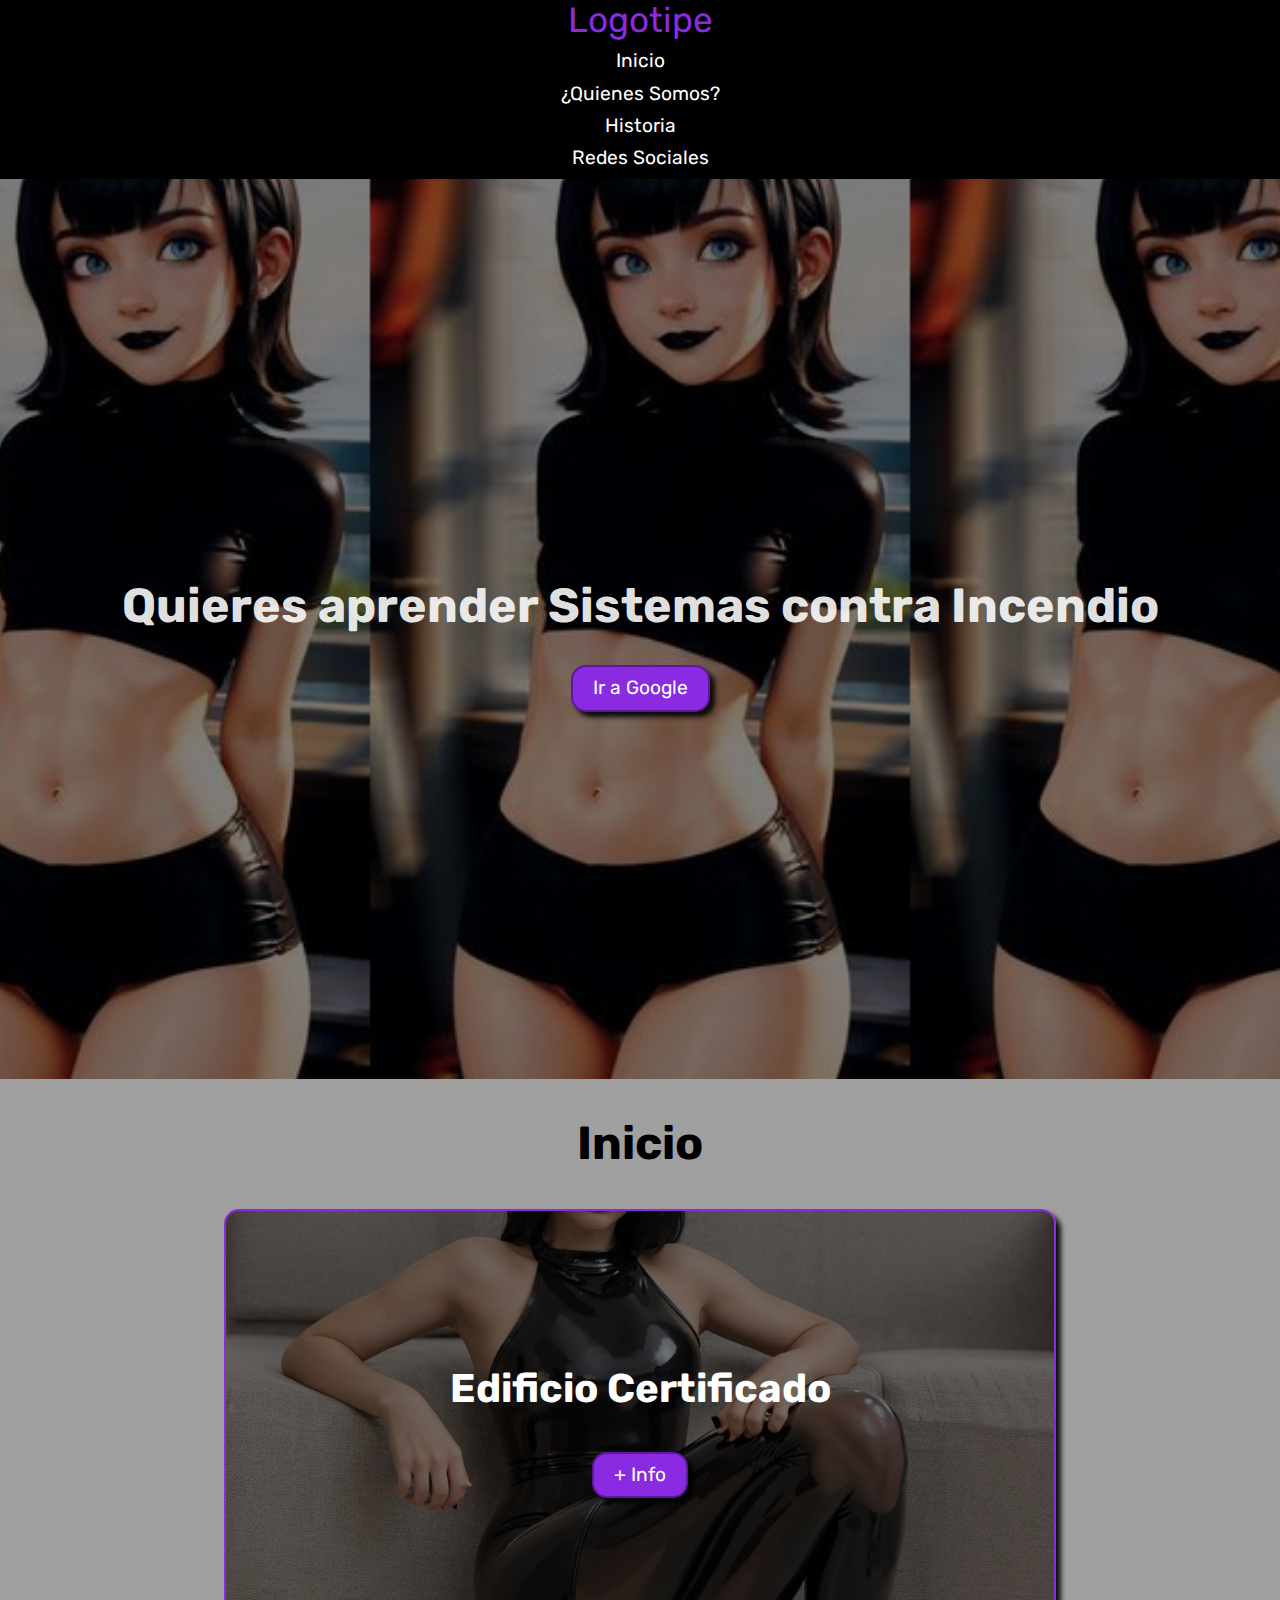
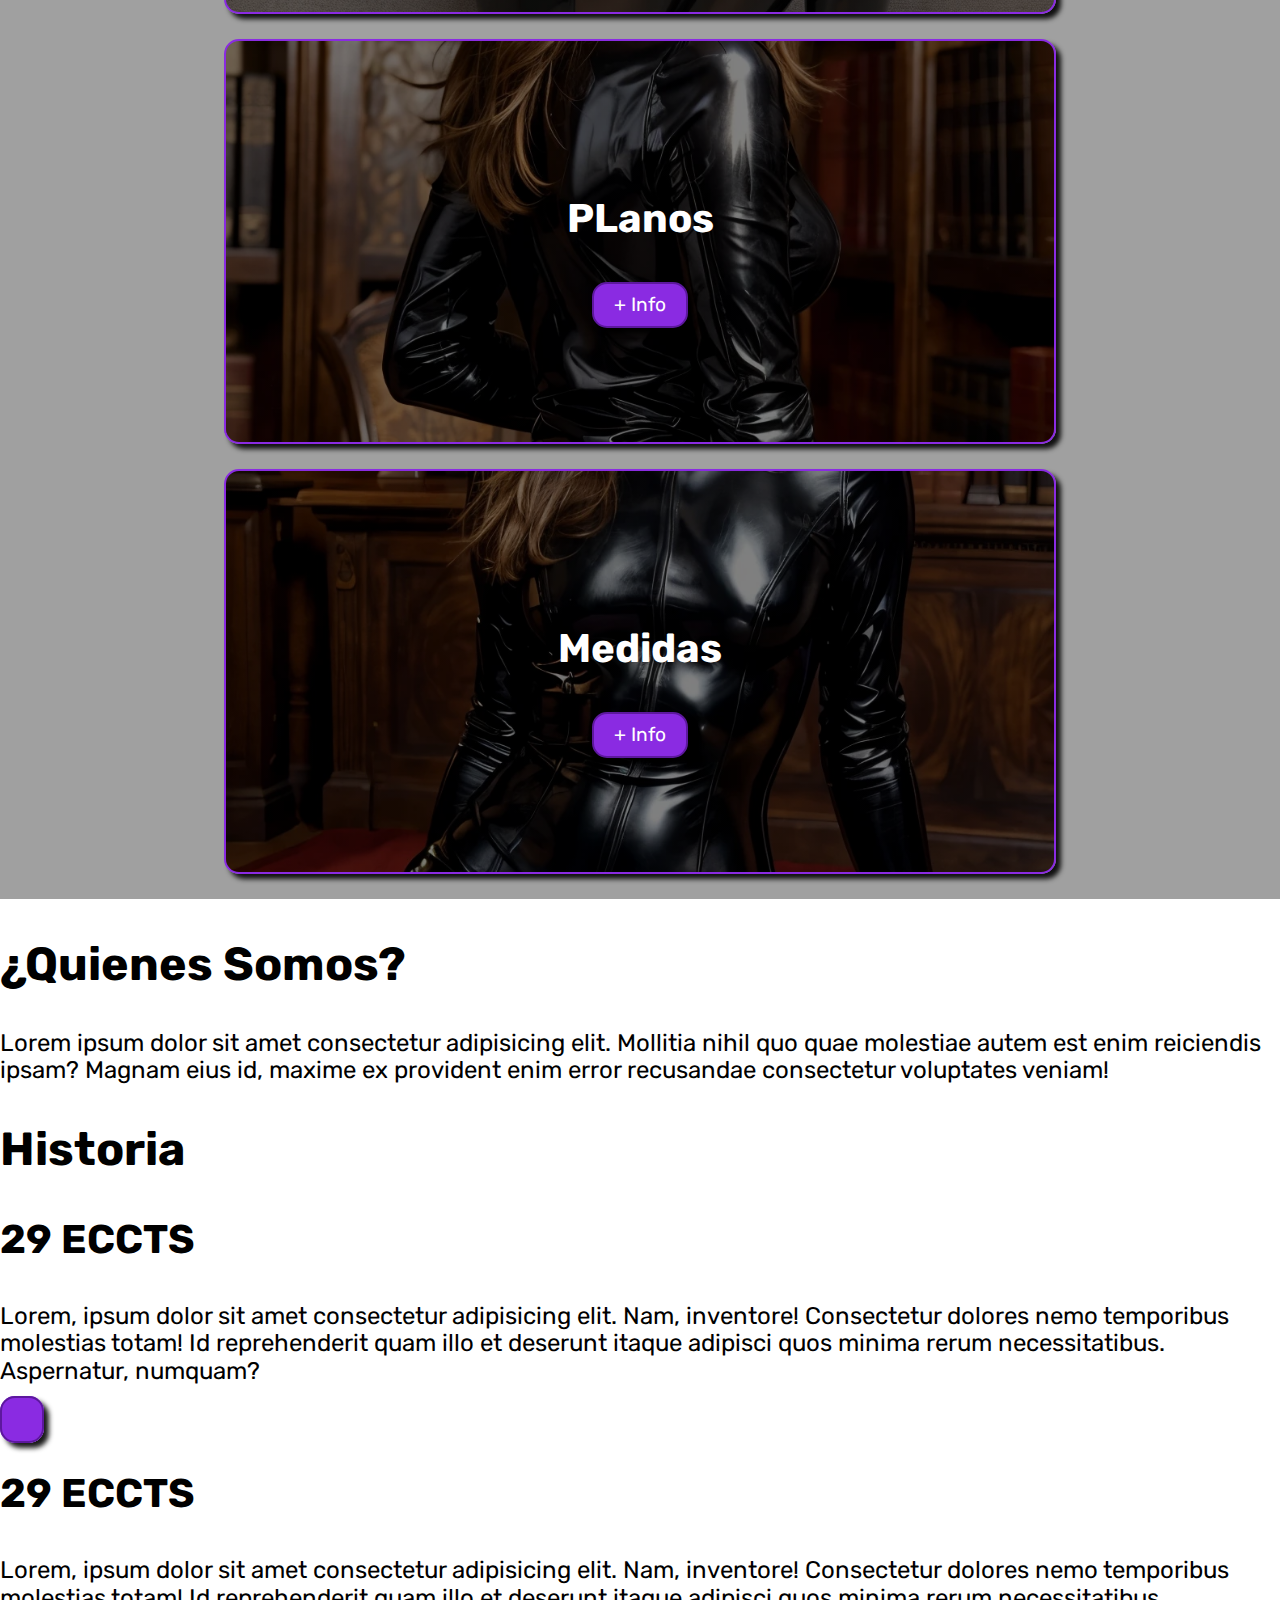
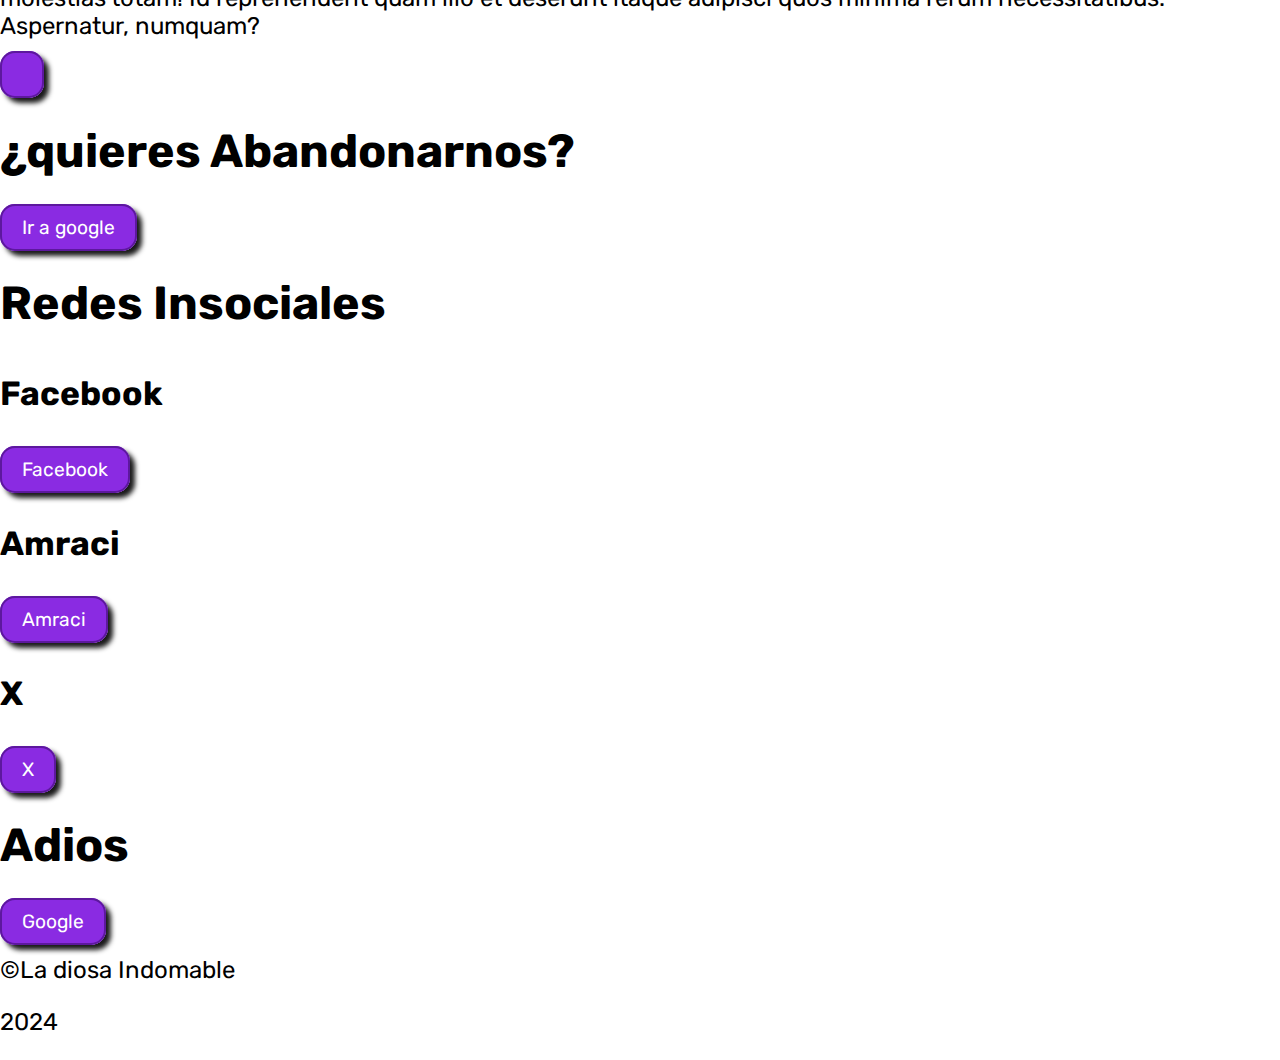
==== index10.html @ 8bc71fdf "ax" ====
<!DOCTYPE html>
<html lang="en">
<head>
    <meta charset="UTF-8">
    <meta name="viewport" content="width=device-width, initial-scale=1.0">
    <link rel="preconnect" href="https://fonts.googleapis.com">
    <link rel="preconnect" href="https://fonts.gstatic.com" crossorigin>
    <link href="https://fonts.googleapis.com/css2?family=Rubik:ital,wght@0, 300..900;1,300..900&display=swap" rel="stylesheet">
    <link rel="shortcut icon" href="css/assets/imagen/1.jpg" type="image/x-icon">
    <link rel="stylesheet" href="N_O_R_M_A_L_I_Z_E/normalize.css">
    <link rel="stylesheet" href="css/styles10.css">
    <title>Practice and testing</title>
</head>
<body>
    <header>
        <div class="container">
            <p>Logotipe</p>
            <nav>
                <a href="#inicio">Inicio</a>
                <a href="#quienes-somos">¿Quienes Somos?</a>
                <a href="#historia">Historia</a>
                <a href="#redes-sociales">Redes Sociales</a>
            </nav>
        </div>
    </header>
    <main>
        <section id="hero">
            <h1>Quieres aprender Sistemas contra Incendio</h1>
            <a href="https://google.com" class="button">Ir a Google</a>
        </section>

        <section id="inicio">
            <div class="container">
                <h2>Inicio</h2>
                <div class="box-container">
                    <div class="box">
                        <h3>Edificio Certificado</h3>
                        <p>Lorem ipsum dolor sit amet, consectetur adipisicing elit. Incidunt dolorum praesentium delectus blanditiis quis exercitationem, deserunt alias quibusdam laudantium esse ratione? Aspernatur debitis doloremque, ea ipsam molestias veritatis quia nam.</p>
                        <a href="https://google.com" class="button">+ Info</a>
                    </div>
                    <div class="box">
                        <h3>PLanos</h3>
                        <p>Lorem ipsum dolor, sit amet consectetur adipisicing elit. Fugit, possimus harum repellat nemo quam ad ab ipsam rerum! Accusantium laboriosam aliquam et magni tempore corporis ut numquam quam voluptatem corrupti.</p>
                        <a href="https://google.com" class="button">+ Info</a>
                    </div>
                    <div class="box">
                        <h3>Medidas</h3>
                        <p>ñLorem ipsum dolor sit, amet consectetur adipisicing elit. Quisquam, sapiente non inventore incidunt magni consectetur animi dolor, deleniti pariatur possimus ipsum molestias deserunt quidem at! Rerum veniam aut dolores praesentium.</p>
                        <a href="https://google.com" class="button">+ Info</a>
                    </div>
                </div>
            </div>
        </section>

        <section id="quienes-somos">
            <div class="container">
            <h2>¿Quienes Somos?</h2>
            <p>Lorem ipsum dolor sit amet consectetur adipisicing elit. Mollitia nihil quo quae molestiae autem est enim reiciendis ipsam? Magnam eius id, maxime ex provident enim error recusandae consectetur voluptates veniam!</p>
        </div>
        </section>
        <section id="historia">
            <div class="container">
                <h2>Historia</h2>
                <div class="box-container">
                    <div class="box1">
                        <h3>29 ECCTS</h3>
                        <p>Lorem, ipsum dolor sit amet consectetur adipisicing elit. Nam, inventore! Consectetur dolores nemo temporibus molestias totam! Id reprehenderit quam illo et deserunt itaque adipisci quos minima rerum necessitatibus. Aspernatur, numquam?</p>
                        <a href="https://google.com" class="button"></a>
                    </div>
                    <div class="box1">
                        <h3>29 ECCTS</h3>
                        <p>Lorem, ipsum dolor sit amet consectetur 
                    adipisicing elit. Nam, inventore! Consectetur 
                    dolores nemo temporibus molestias totam! Id 
                    reprehenderit quam illo et deserunt itaque 
                    adipisci quos minima rerum necessitatibus. 
                    Aspernatur, numquam?</p>
                        <a href="https://google.com" class="button"></a>
                </div>
            </div>
        </section>
        <section id="hero2">
            <h2>¿quieres Abandonarnos?</h2>
            <a href="https://google.com" class="button">Ir a google</a>
        </section>

        <section id="redes-sociales">
            <div class="container">
                <h2>Redes Insociales</h2>
                <div class="container">
                    <div class="box2">
                        <h4>Facebook</h4>
                        <a href="#https://facebook.com" class="button">Facebook</a>
                    </div>
                    <div class="box2">
                        <h4>Amraci</h4>
                        <a href="#https://facebook.com" 
                    class="button">Amraci</a>
                    </div>
                    <div class="box2">
                        <h4>X</h4>
                        <a href="#https://facebook.com" 
                    class="button">X</a>
                    </div>
                </div>
            </div>
        </section>
        <section id="hero3">
            <h2>Adios</h2>
            <a href="https://google.com" class="button">Google</a>
        </section>
    </main>
    <footer>
        <div class="container">
            <p>&copyLa diosa Indomable</p>
            <p>2024</p>
        </div>
    </footer>
</body>
</html>
---- css/styles10.css ----
*{
    box-sizing: border-box;
}
body{
    font-family: "Rubik", system-ui;
  font-optical-sizing: auto;
  font-style: normal;
}
h1{font-size: 3em;}
h2{font-size: 2.9em;}
h3{font-size: 2.5em;}
h4{font-size: 2.1em;}
p{font-size: 1.5em;}
a{font-size: 1.2em;}
.button{
  padding: 10px 20px;
  background-color: #8a2be2;
  border-radius: 15px;
  border: 2px solid #5d189e;
  box-shadow: 5px 5px 5px rgba(0, 0, 0, .9);
  text-decoration: none;
  color: white;
}
.button:hover{
  background-color: #5d189e ;
}
header{
  background-color: #000;
  color: #fff;
}
header p{
  margin: 0;
  color: blueviolet;
  font-size: 2.2em;
  margin-bottom: 10px;
  cursor: pointer;
}
header{
  display: flex;
  flex-direction: column;
  text-align: center;
  justify-content: center;
  align-items: center;
}
header nav{
  display: flex;
  flex-direction: column;
  justify-content: center;
  align-items: center;
  text-align: center;
}
header a{
  text-decoration: none;
  color: hsl(0, 100%, 100%);
  margin-bottom: 10px;
}
header a:hover{
  color: blueviolet;
}
#hero{
  background-image:linear-gradient(
    0deg,
    rgba(0,0,0,.5),
    rgba(0,0,0,.5)
  ) 
  ,url(assets/imagen/1.jpg);
  color: rgba(255, 255, 255, .9);
  background-position: center center;
  background-repeat: repeat;
  background-size: calc(60vh);
  height: 100vh;
  display: flex;
  flex-direction: column;
  align-items: center;
  justify-content: center;
  text-align: center;
  cursor: pointer     ;
}
#hero h1:hover{
  color: blueviolet;
}
#inicio{
  display: flex;
  flex-direction: column;
  text-align: center;
  align-items: center;
  background-color: rgba(150, 150, 150, .9);
}
#inicio p{
  display: none;
}
#inicio .box{
height: 45vh;
width: 65vw;
}
.box:first-child{
  background-image: linear-gradient(
    0deg,
    rgba(0,0,0,.5),
    rgba(0,0,0,.5)
  )
  ,url(assets/imagen/10.webp);  
  height: 35vh;
  background-position: center center;
  background-repeat: no-repeat;
  background-size: cover;
  display: flex;
  flex-direction: column;
  text-align: center;
  align-items: center;
  justify-content: center;
  border: 2px solid blueviolet;
  box-shadow: 5px 5px 5px rgba(0, 0, 0, .9);
  border-radius: 15px;
  color: white;
  margin-bottom: 25px;
}
.box:nth-child(2){
  background-image: linear-gradient(
    0deg,
    rgba(0,0,0,.5),
    rgba(0,0,0,.5)
  )
  ,url(assets/imagen/12.webp);  
  height: 35vh;
  background-position: center center;
  background-repeat: no-repeat;
  background-size: cover;
  display: flex;
  flex-direction: column;
  text-align: center;
  align-items: center;
  justify-content: center;
  border: 2px solid blueviolet;
  box-shadow: 5px 5px 5px rgba(0, 0, 0, .9);
  border-radius: 15px;
  color: white;
  margin-bottom: 25px;
}
.box:nth-child(3){
  background-image: linear-gradient(
    0deg,
    rgba(0,0,0,.5),
    rgba(0,0,0,.5)
  )
  ,url(assets/imagen/14.webp);  
  height: 35vh;
  background-position: center center;
  background-repeat: no-repeat;
  background-size: cover;
  display: flex;
  flex-direction: column;
  text-align: center;
  align-items: center;
  justify-content: center;
  border: 2px solid blueviolet;
  box-shadow: 5px 5px 5px rgba(0, 0, 0, .9);
  border-radius: 15px;
  color: white;
  margin-bottom: 25px;
}
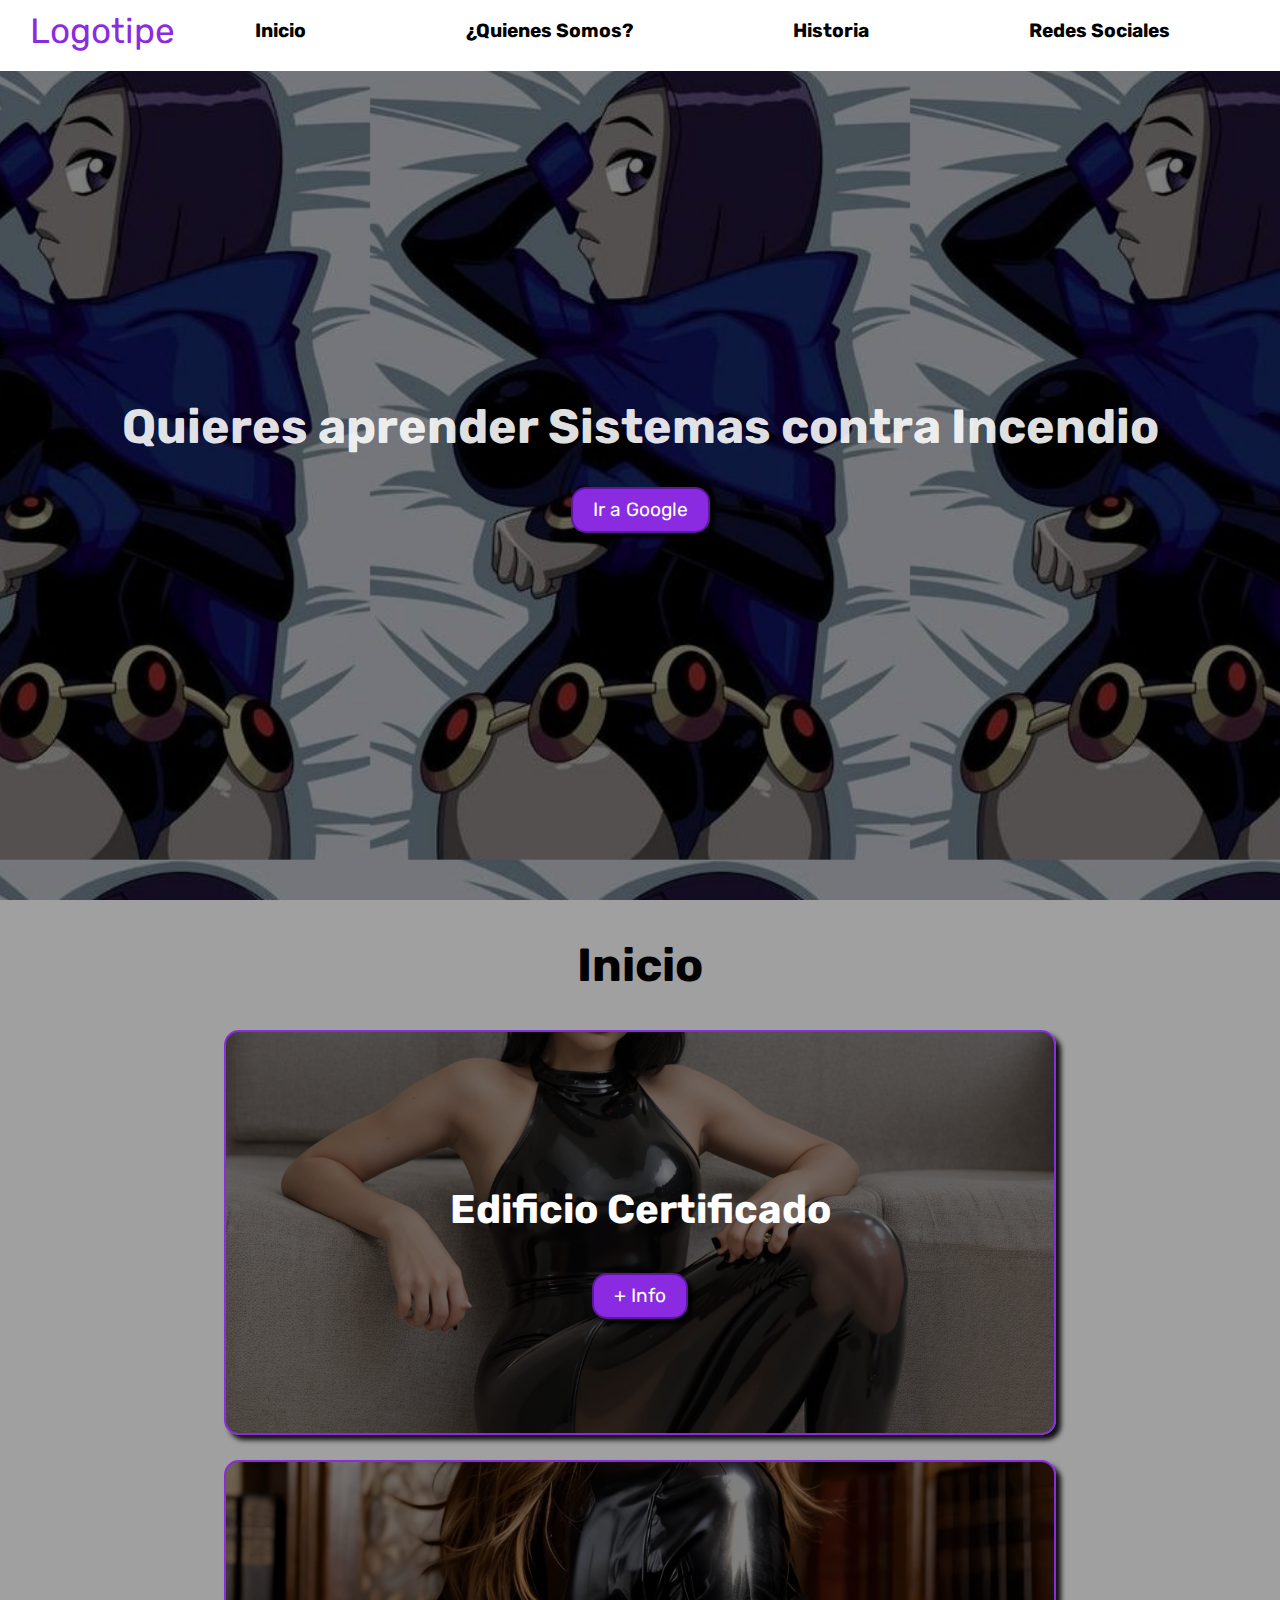
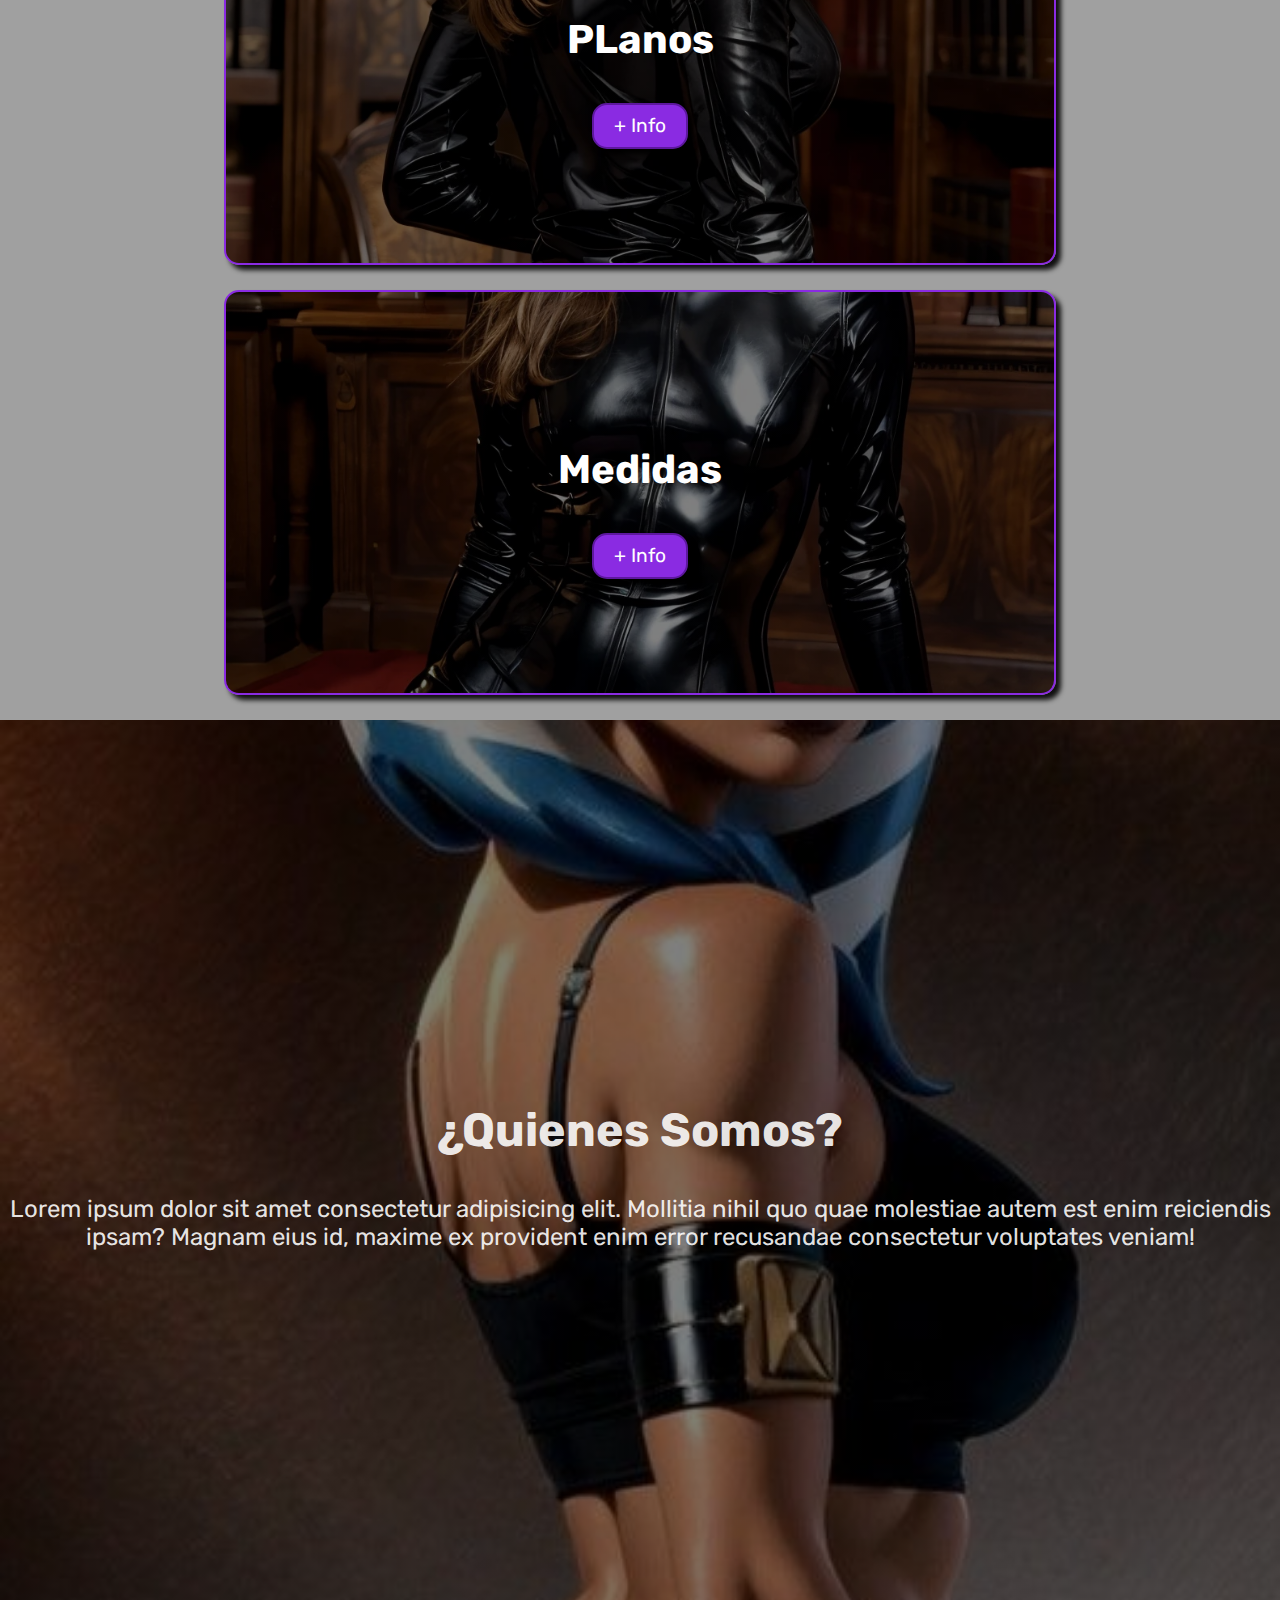
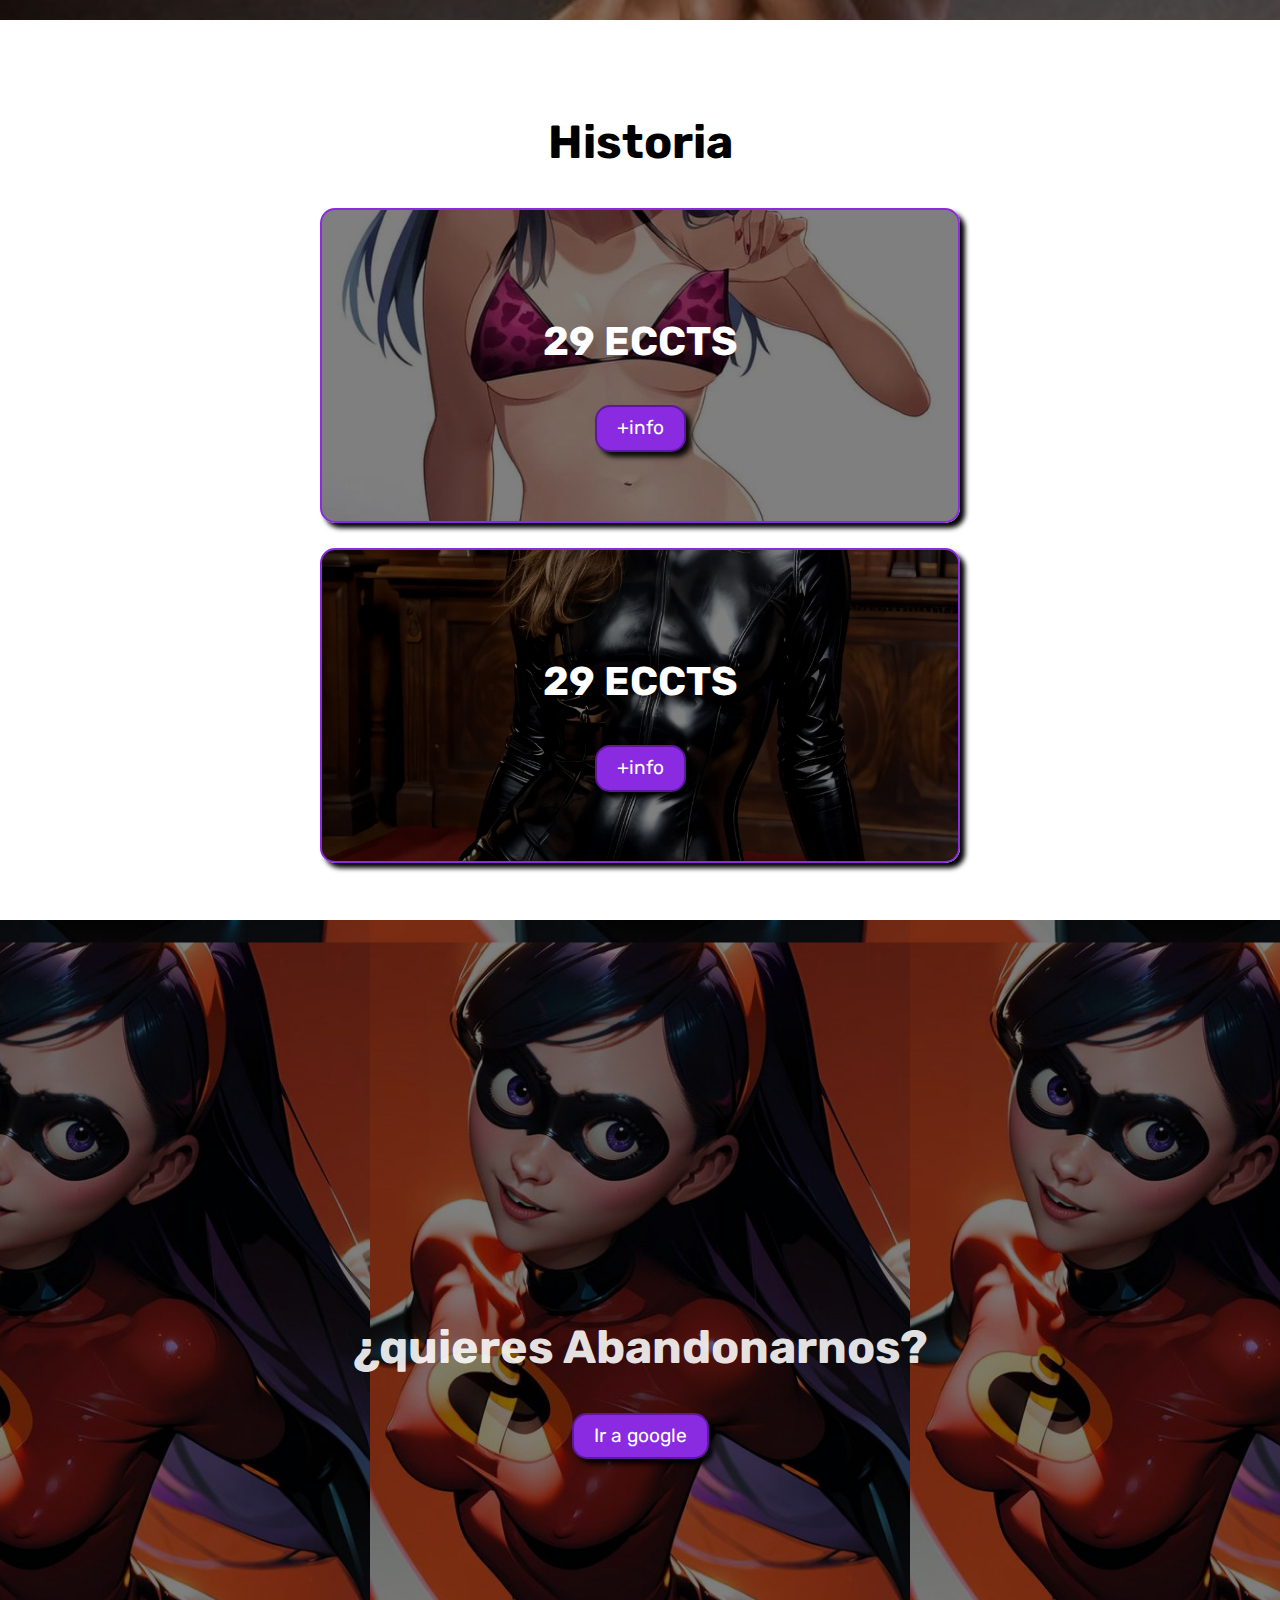
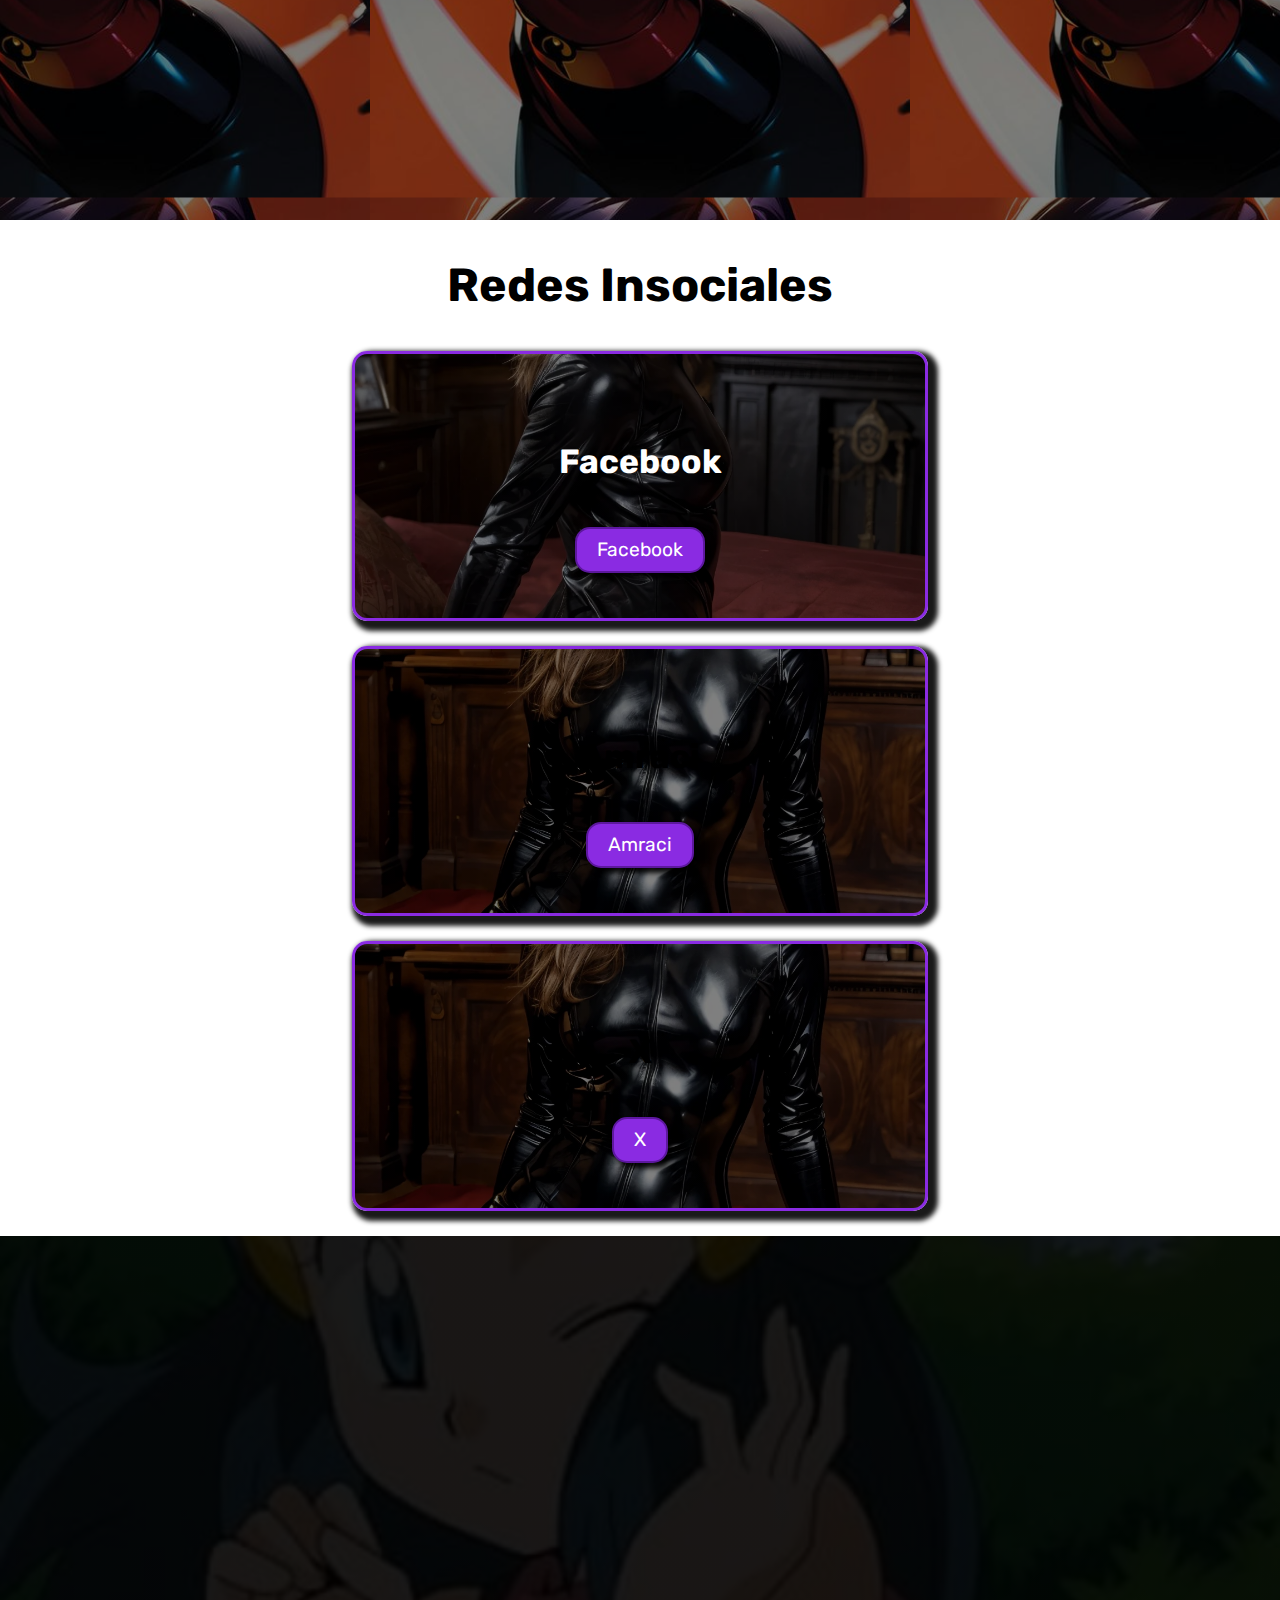
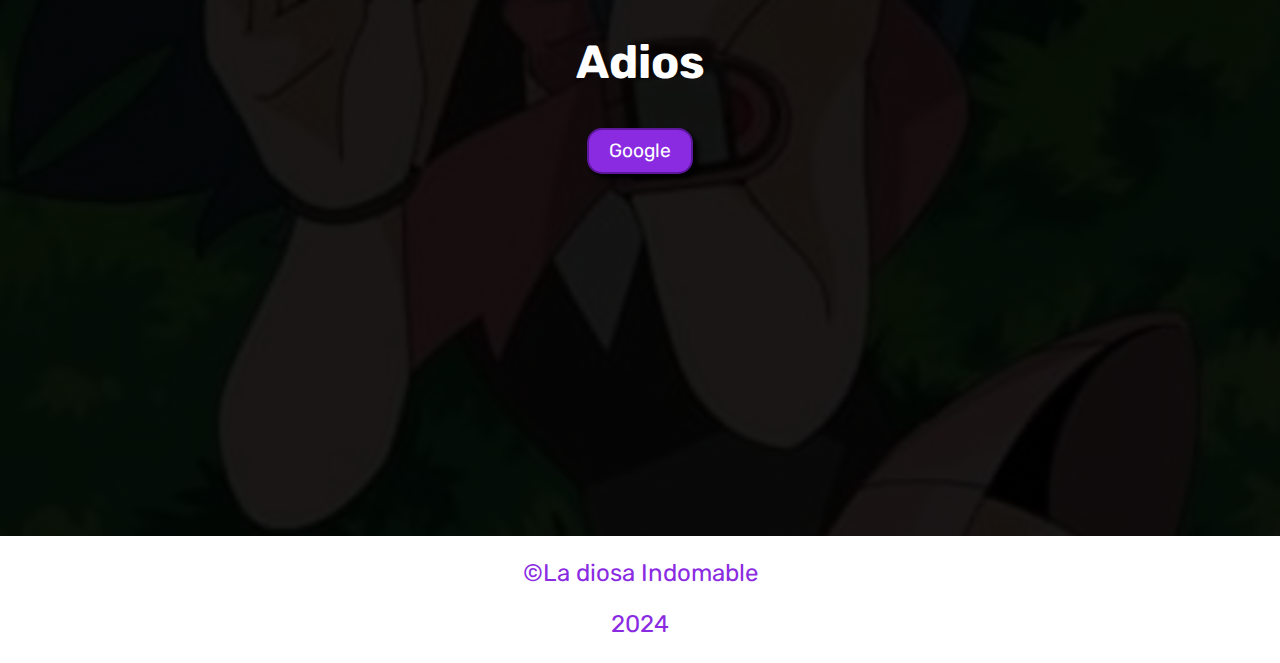
==== commit aa4fb05a: "sync" ====
--- a/index10.html
+++ b/index10.html
@@ -40,7 +40,7 @@
                     </div>
                     <div class="box">
                         <h3>PLanos</h3>
-                        <p>Lorem ipsum dolor, sit amet consectetur adipisicing elit. Fugit, possimus harum repellat nemo quam ad ab ipsam rerum! Accusantium laboriosam aliquam et magni tempore corporis ut numquam quam voluptatem corrupti.</p>
+                      <p>Lorem ipsum dolor, sit amet consectetur adipisicing elit. Fugit, possimus harum repellat nemo quam ad ab ipsam rerum! Accusantium laboriosam aliquam et magni tempore corporis ut numquam quam voluptatem corrupti.</p>
                         <a href="https://google.com" class="button">+ Info</a>
                     </div>
                     <div class="box">
@@ -65,7 +65,7 @@
                     <div class="box1">
                         <h3>29 ECCTS</h3>
                         <p>Lorem, ipsum dolor sit amet consectetur adipisicing elit. Nam, inventore! Consectetur dolores nemo temporibus molestias totam! Id reprehenderit quam illo et deserunt itaque adipisci quos minima rerum necessitatibus. Aspernatur, numquam?</p>
-                        <a href="https://google.com" class="button"></a>
+                        <a href="https://google.com" class="button">+info</a>
                     </div>
                     <div class="box1">
                         <h3>29 ECCTS</h3>
@@ -75,7 +75,7 @@
                     reprehenderit quam illo et deserunt itaque 
                     adipisci quos minima rerum necessitatibus. 
                     Aspernatur, numquam?</p>
-                        <a href="https://google.com" class="button"></a>
+                        <a href="https://google.com" class="button">+info</a>
                 </div>
             </div>
         </section>
--- a/css/styles10.css
+++ b/css/styles10.css
@@ -32,8 +32,11 @@
   margin: 0;
   color: blueviolet;
   font-size: 2.2em;
-  margin-bottom: 10px;
+  margin-bottom: 20px;
   cursor: pointer;
+}
+header p:hover{
+  color: white;
 }
 header{
   display: flex;
@@ -159,14 +162,262 @@
   color: white;
   margin-bottom: 25px;
 }
-
-
-
-
-
-
-
-
-
-
-
+#quienes-somos{
+  display: flex;
+  flex-direction: column;
+  text-align: center;
+  justify-content: center;
+  align-items: center;
+  height: 100vh;
+
+background-image:linear-gradient(
+  0deg,
+  rgba(0,0,0,.5),
+  rgba(0,0,0,.5)
+) 
+,url(assets/imagen/2.jpg);
+background-position: center center;
+background-repeat: no-repeat;
+background-size: cover;
+color: rgba(255, 255, 255, .9);
+cursor: pointer;
+}
+#quienes-somos h2:hover{
+  color: blueviolet;
+}
+#historia{
+  display: flex;
+  flex-direction: column;
+  text-align: center;
+  justify-content: center;
+  align-items: center;
+  height: 100vh;
+}
+#historia p{
+  display: none;
+}
+#historia .box1{
+  width: 50vw;
+  height: 35vh;
+}
+.box1:first-child{
+  background-image: linear-gradient(
+    0deg,
+    rgba(0,0,0,.5),
+    rgba(0,0,0,.5)
+  ),url(assets/imagen/16.jpg );
+  background-position: center center;
+  background-repeat: no-repeat;
+  background-size: cover;
+  color: #fff;
+  display: flex;
+  flex-direction: column;
+  text-align: center;
+  justify-content: center;
+  align-items: center;
+  border-radius: 15px;
+  border: 2px solid blueviolet;
+  box-shadow: 5px 5px 5px hsl(0, 0%, 0%);
+  cursor: pointer;
+  margin-bottom: 25px;
+}
+#historia h3:hover{
+  color: blueviolet;
+  margin-bottom: 25px;
+}
+.box1:nth-child(2){
+  background-image: linear-gradient(
+    0deg,
+    rgba(0,0,0,.5),
+    rgba(0,0,0,.5)
+  ),url(assets/imagen/14.webp );
+  background-position: center center;
+  background-repeat: no-repeat;
+  background-size: cover;
+  color: #fff;
+  display: flex;
+  flex-direction: column;
+  text-align: center;
+  justify-content: center;
+  align-items: center;
+  border-radius: 15px;
+  border: 2px solid blueviolet;
+  box-shadow: 5px 5px 5px hsl(0, 0%, 0%);
+  cursor: pointer;
+}
+#historia h2:hover{
+  color: blueviolet ;
+}
+#hero2{
+  background-image:linear-gradient(
+    0deg,
+    rgba(0,0,0,.5),
+    rgba(0,0,0,.5)
+  ) 
+  ,url(assets/imagen/7.jpg);
+  color: rgba(255, 255, 255, .9);
+  background-position: center center;
+  background-repeat: repeat;
+  background-size: calc(60vh);
+  height: 100vh;
+  display: flex;
+  flex-direction: column;
+  align-items: center;
+  justify-content: center;
+  text-align: center;
+  cursor: pointer     ;
+}
+#hero2 h2:hover{
+  color: blueviolet;
+}
+#redes-sociales{
+  display: flex;
+  flex-direction: column;
+  align-items: center;
+  justify-content: center;
+  text-align: center;
+  cursor: pointer;
+}
+#redes-sociales h2:hover{
+  color: blueviolet;
+}
+.box2{
+  width: 45vw;
+  height: 30vh;
+}
+.box2:first-child{
+  background-image: linear-gradient(0deg,
+  rgba(0,0,0,.5),
+  rgba(0,0,0,.5)) 
+  ,url(assets/imagen/6.webp);
+  background-position: center center;
+  color: white;
+  background-repeat: no-repeat;
+  background-size: cover;
+  display: flex;
+  flex-direction: column;
+  align-items: center;
+  justify-content: center;
+  text-align: center;
+  border-radius: 15px;
+  border: 3px solid blueviolet;
+  box-shadow: 5px 5px 5px 5px rgba(0, 0, 0, .9);
+  margin-bottom: 25px;
+}
+.box2:nth-child(2){
+  background-image:linear-gradient(
+    0deg,
+    rgba(0,0,0,.5),
+    rgba(0,0,0,.5)
+  ) 
+  ,url(assets/imagen/14.webp );
+  background-position: center center;
+  background-repeat: no-repeat;
+  background-size: cover;
+  border-radius: 15px;
+  border: 3px solid blueviolet;
+  box-shadow: 5px 5px 5px 5px rgba(0, 0, 0, .9);
+  display: flex;
+  flex-direction: column;
+  text-align: center;
+  justify-content: center;
+  align-items: center;
+  margin-bottom: 25px;
+}
+.box2:nth-child(3){
+  background-image:linear-gradient(
+  0deg,
+  rgba(0,0,0,.5),
+  rgba(0,0,0,.5)
+) 
+,url(assets/imagen/14.webp );
+background-position: center center;
+background-repeat: no-repeat;
+background-size: cover;
+border-radius: 15px;
+border: 3px solid blueviolet;
+box-shadow: 5px 5px 5px 5px rgba(0, 0, 0, .9);
+display: flex;
+flex-direction: column;
+text-align: center;
+justify-content: center;
+align-items: center;
+margin-bottom: 25px;
+}
+#hero3{
+  background-image: linear-gradient(
+    0deg,
+    rgba(0,0,0,.9),
+    rgba(0,0,0,.9)
+  ) 
+  ,url(assets/imagen/19.jpg);
+  background-position: center center;
+  background-repeat: no-repeat;
+  background-size: cover;
+  display: flex;
+  flex-direction: column;
+  align-items: center;
+  text-align: center;
+  justify-content: center;
+  color: white;
+  height: 100vh;
+}
+#hero3 h2:hover{
+  color: blueviolet;
+}
+footer{
+  display: flex;
+  flex-direction: column;
+  align-items: center;
+  text-align: center;
+  justify-content: center;
+}
+footer p{
+  color: blueviolet;
+}
+
+
+
+@media(min-width: 720px){
+  header{
+    background-color: white;
+    position: fixed;
+    width: 100%;
+  }
+  header .container{
+    display: flex;
+    flex-direction: row;
+    justify-content: space-between;
+  }
+  header nav{
+    flex-direction: row;
+    padding-right: 0px;
+  }
+  header a{ 
+    padding: 8px 80px;
+    color: black;
+    font-weight: bold;
+  }
+  header p{
+    margin-top: 11px;
+  }
+  #hero{
+    background-image:linear-gradient(
+      0deg,
+      rgba(0,0,0,.5),
+      rgba(0,0,0,.5)
+    ) 
+    ,url(assets/imagen/11.jpg);
+    background-repeat: repeat;
+  }
+}
+
+
+
+
+
+
+
+
+
+
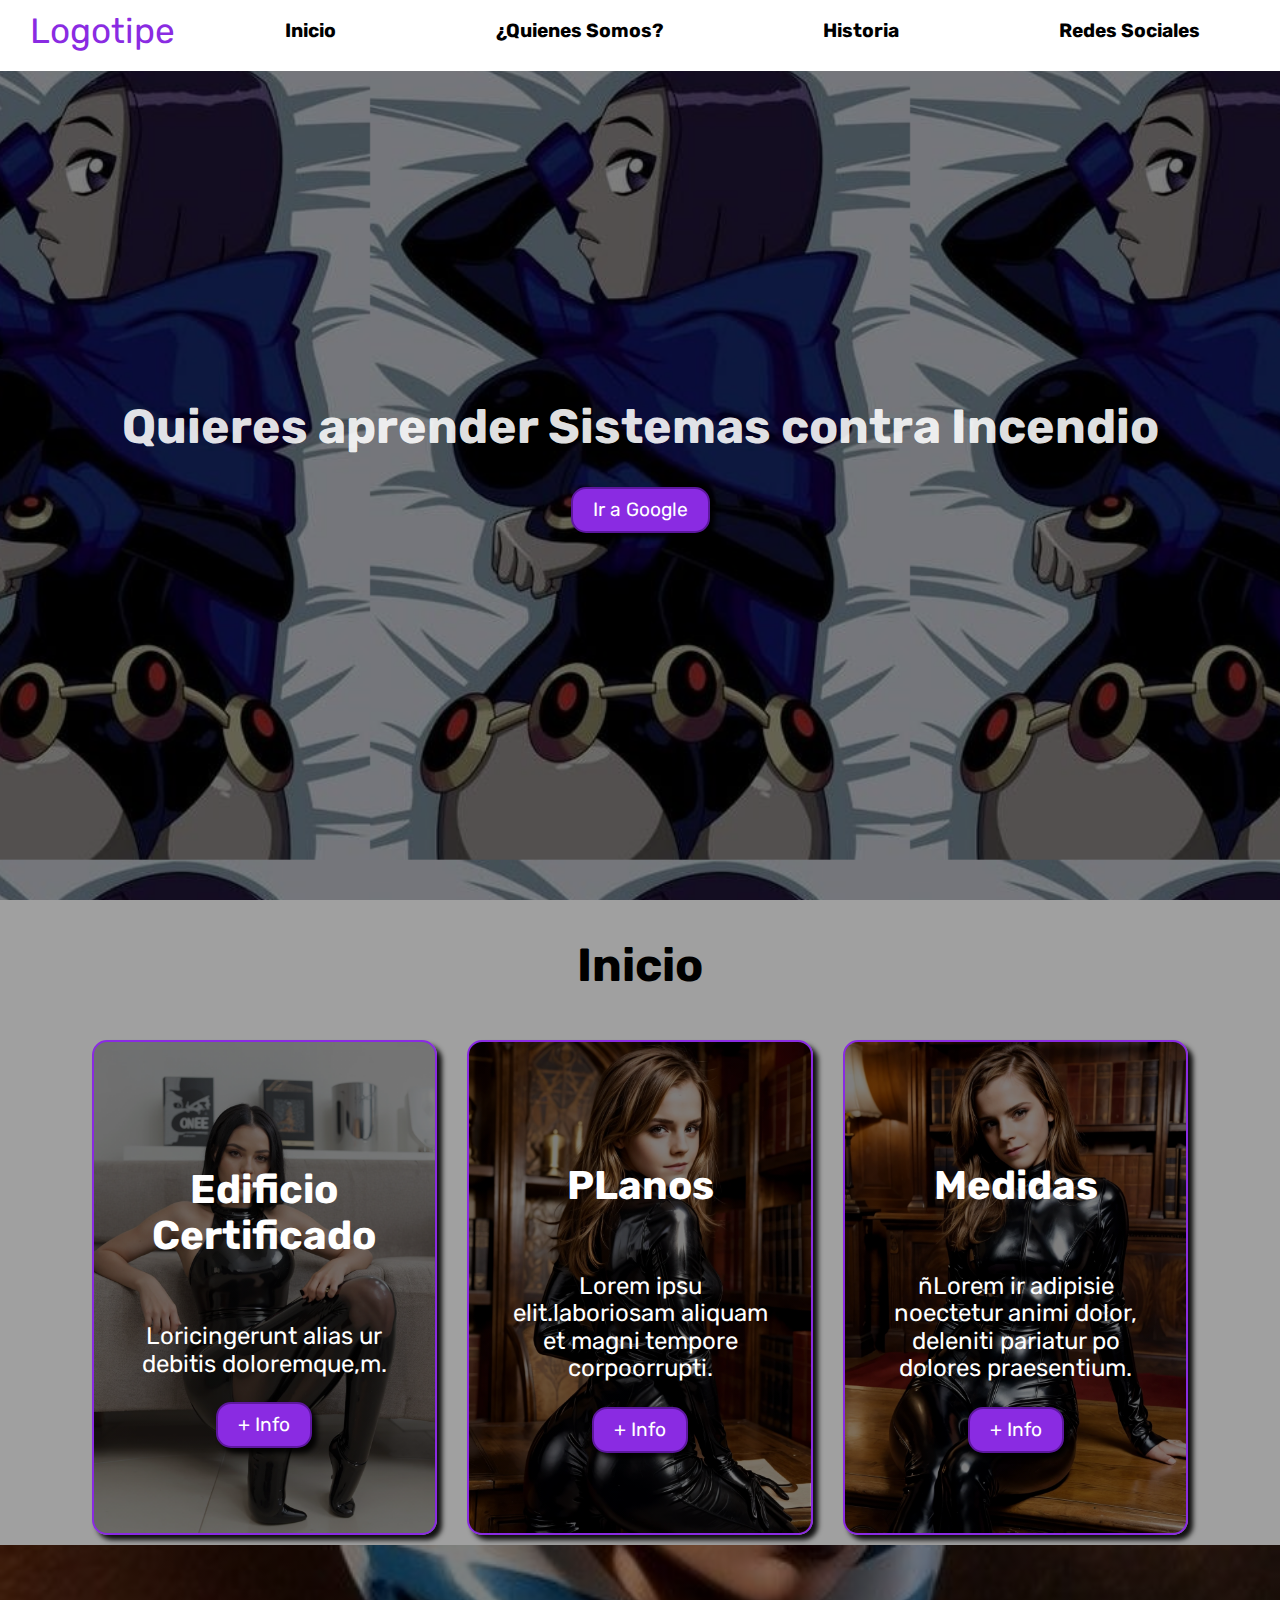
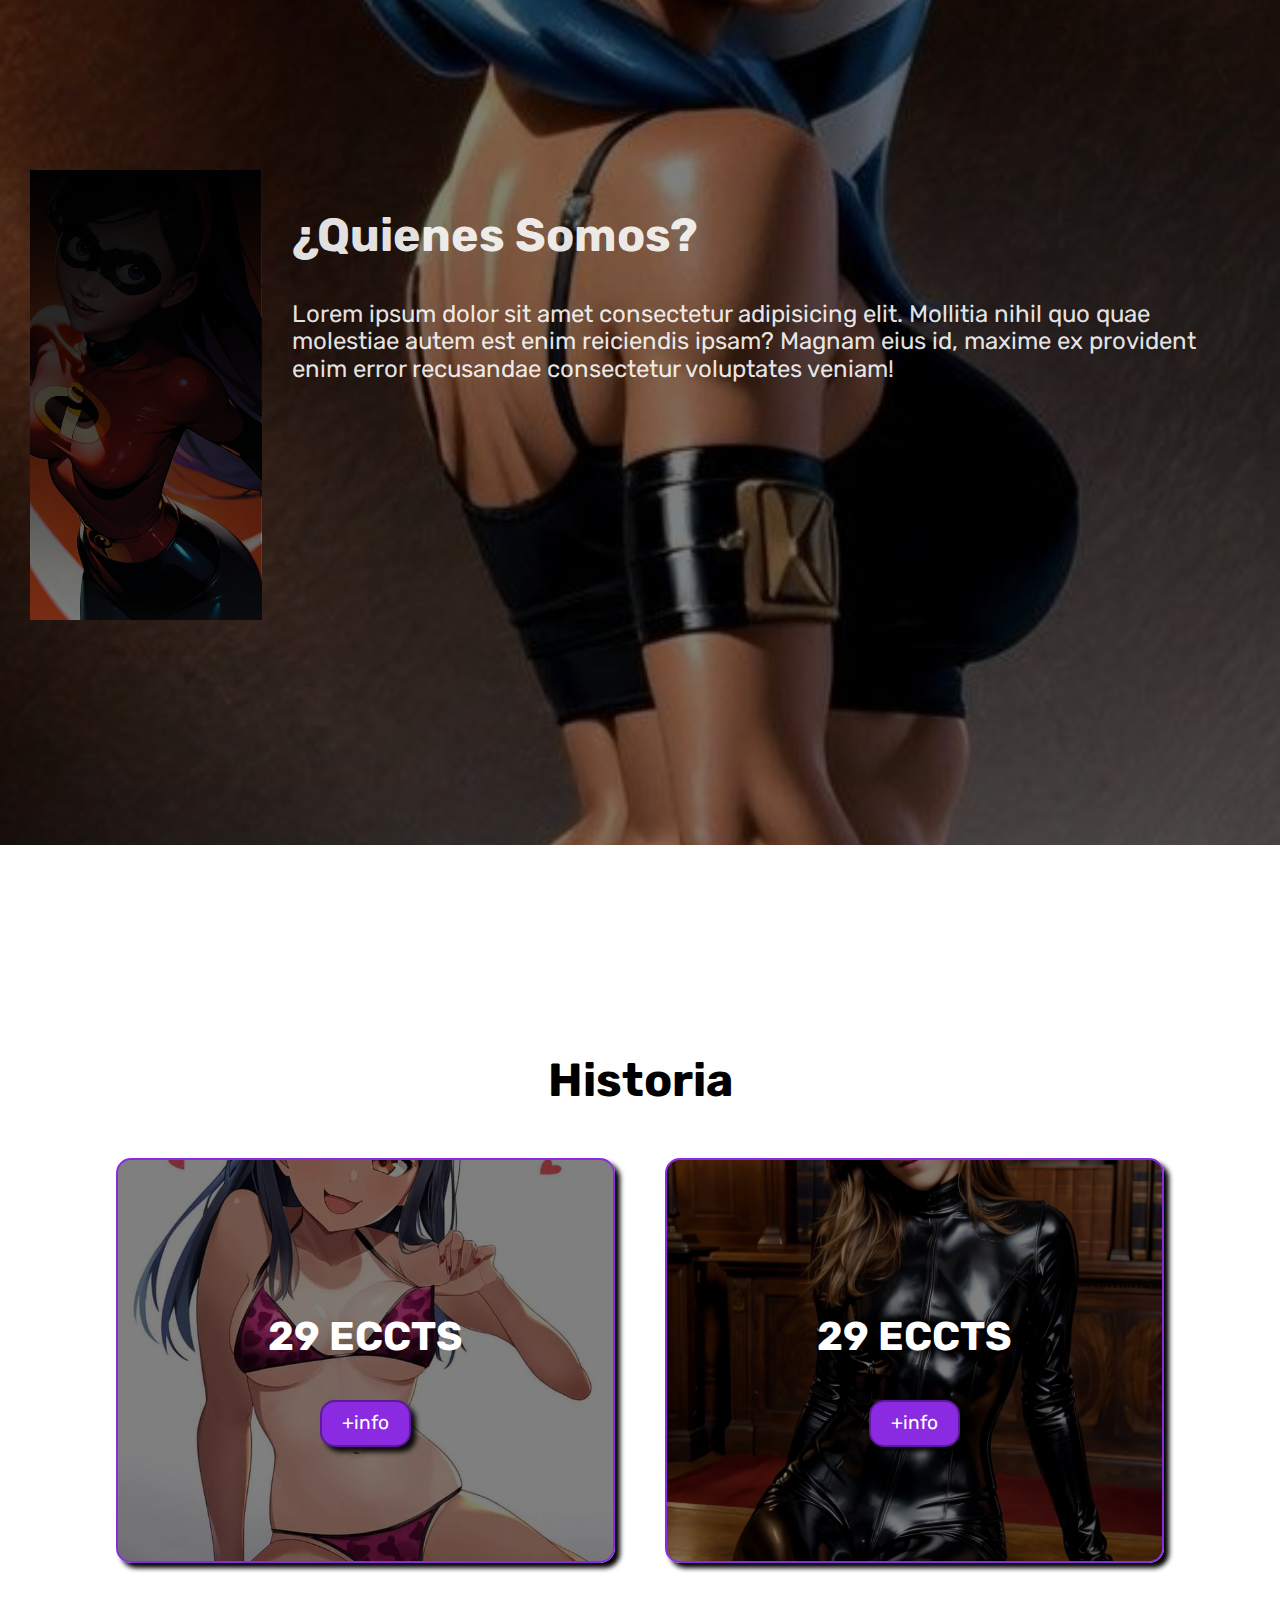
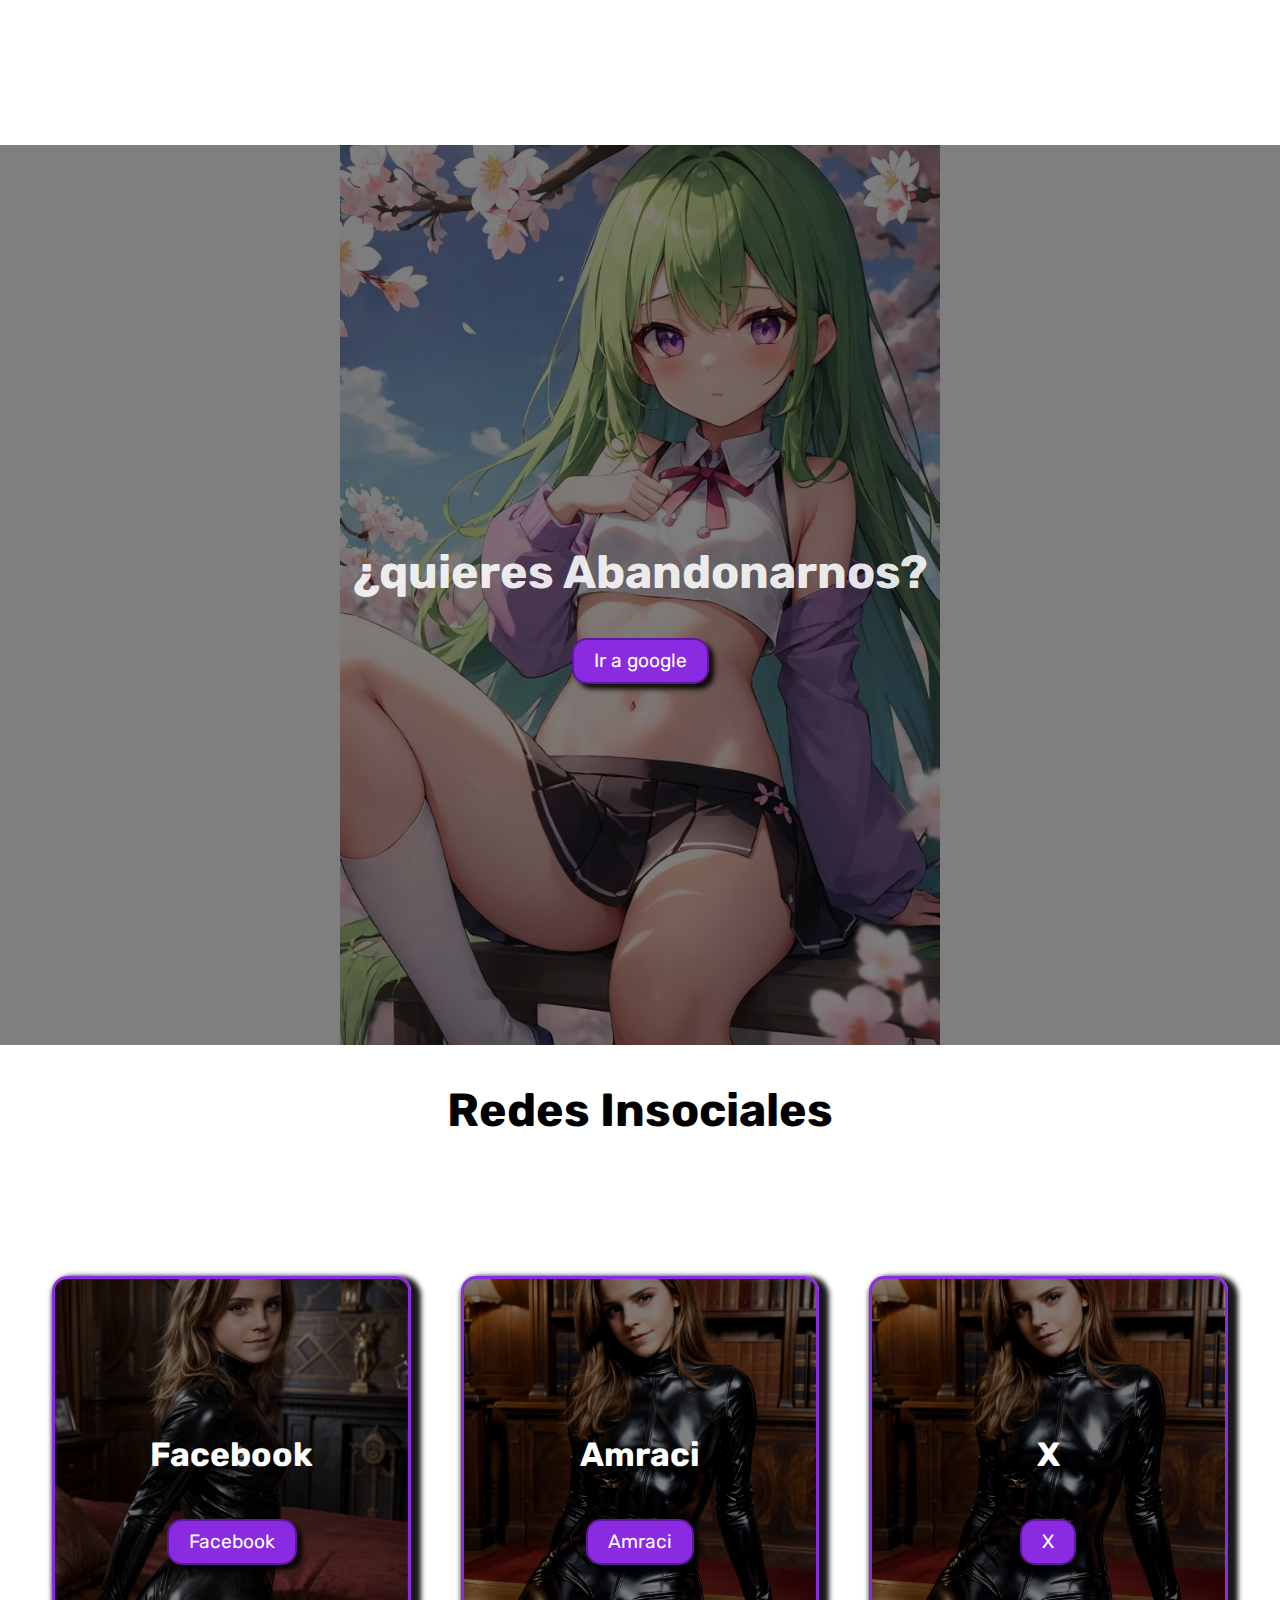
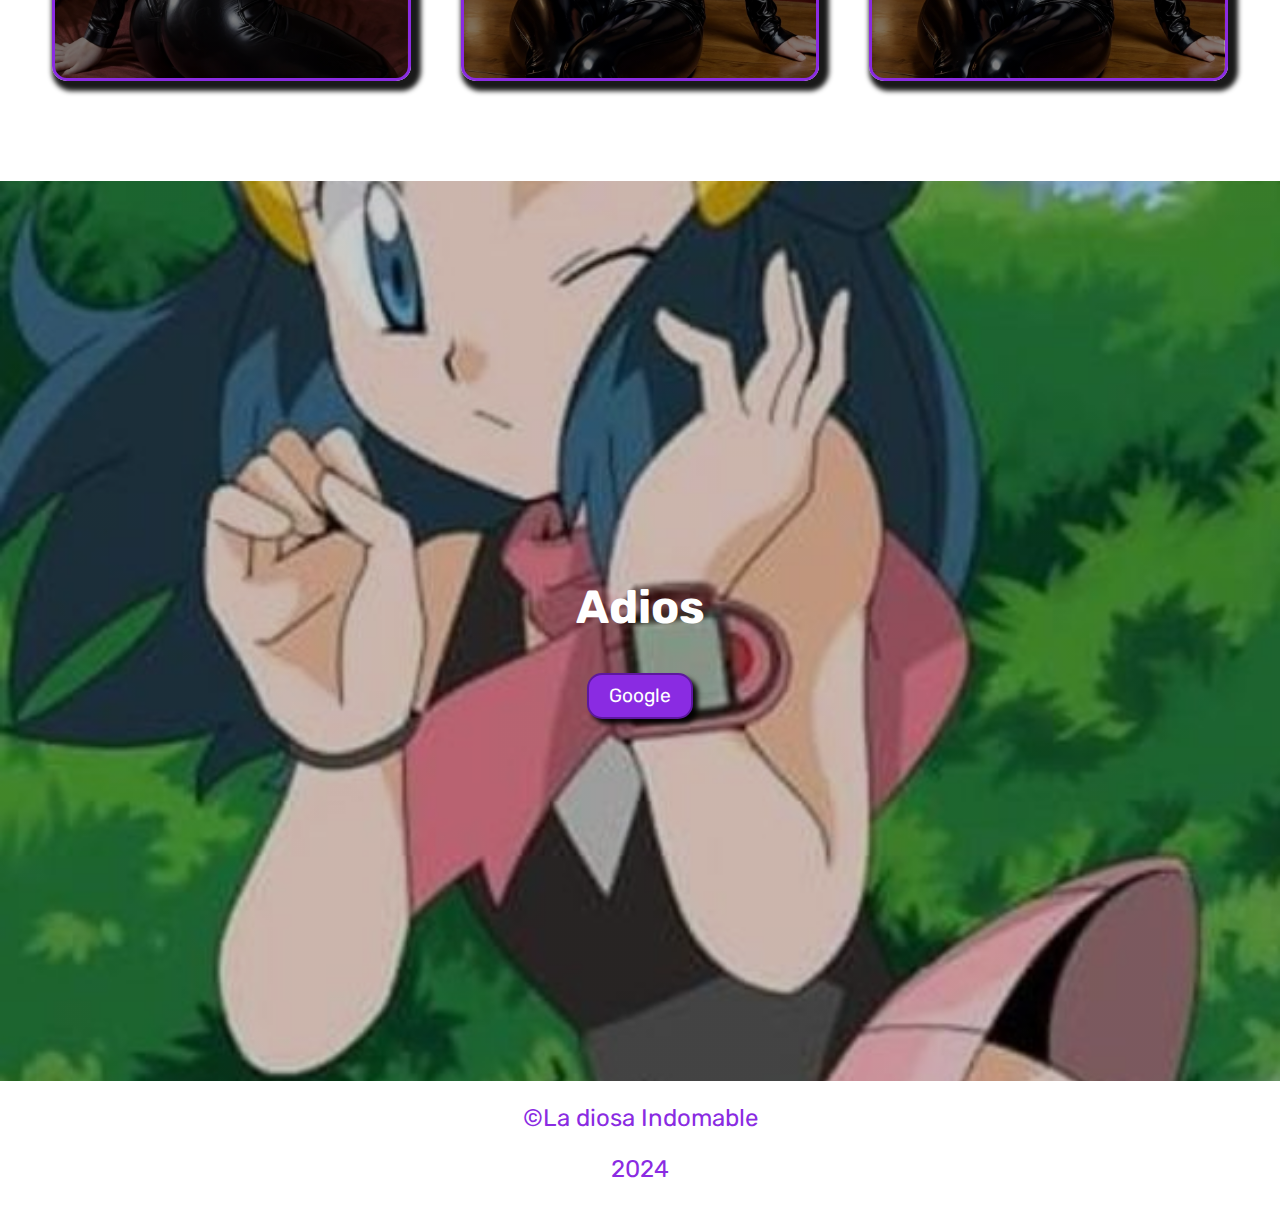
==== commit ed903e7d: "sync" ====
--- a/index10.html
+++ b/index10.html
@@ -35,17 +35,17 @@
                 <div class="box-container">
                     <div class="box">
                         <h3>Edificio Certificado</h3>
-                        <p>Lorem ipsum dolor sit amet, consectetur adipisicing elit. Incidunt dolorum praesentium delectus blanditiis quis exercitationem, deserunt alias quibusdam laudantium esse ratione? Aspernatur debitis doloremque, ea ipsam molestias veritatis quia nam.</p>
+                        <p>Loricingerunt alias ur debitis doloremque,m.</p>
                         <a href="https://google.com" class="button">+ Info</a>
                     </div>
                     <div class="box">
                         <h3>PLanos</h3>
-                      <p>Lorem ipsum dolor, sit amet consectetur adipisicing elit. Fugit, possimus harum repellat nemo quam ad ab ipsam rerum! Accusantium laboriosam aliquam et magni tempore corporis ut numquam quam voluptatem corrupti.</p>
+                      <p>Lorem ipsu elit.laboriosam aliquam et magni tempore corpoorrupti.</p>
                         <a href="https://google.com" class="button">+ Info</a>
                     </div>
                     <div class="box">
                         <h3>Medidas</h3>
-                        <p>ñLorem ipsum dolor sit, amet consectetur adipisicing elit. Quisquam, sapiente non inventore incidunt magni consectetur animi dolor, deleniti pariatur possimus ipsum molestias deserunt quidem at! Rerum veniam aut dolores praesentium.</p>
+                        <p>ñLorem ir adipisie noectetur animi dolor, deleniti pariatur po dolores praesentium.</p>
                         <a href="https://google.com" class="button">+ Info</a>
                     </div>
                 </div>
@@ -54,8 +54,11 @@
 
         <section id="quienes-somos">
             <div class="container">
+                <div class="img-container"></div>
+                <div class="text-container">
             <h2>¿Quienes Somos?</h2>
             <p>Lorem ipsum dolor sit amet consectetur adipisicing elit. Mollitia nihil quo quae molestiae autem est enim reiciendis ipsam? Magnam eius id, maxime ex provident enim error recusandae consectetur voluptates veniam!</p>
+        </div>
         </div>
         </section>
         <section id="historia">
@@ -87,7 +90,7 @@
         <section id="redes-sociales">
             <div class="container">
                 <h2>Redes Insociales</h2>
-                <div class="container">
+                <div class="container2">
                     <div class="box2">
                         <h4>Facebook</h4>
                         <a href="#https://facebook.com" class="button">Facebook</a>
--- a/css/styles10.css
+++ b/css/styles10.css
@@ -347,8 +347,8 @@
 #hero3{
   background-image: linear-gradient(
     0deg,
-    rgba(0,0,0,.9),
-    rgba(0,0,0,.9)
+    rgba(0,0,0,.2),
+    rgba(0,0,0,.2)
   ) 
   ,url(assets/imagen/19.jpg);
   background-position: center center;
@@ -410,14 +410,133 @@
     ,url(assets/imagen/11.jpg);
     background-repeat: repeat;
   }
-}
-
-
-
-
-
-
-
-
-
-
+  #inicio p{
+    display: block;
+  }
+  #inicio .box-container{
+    display: flex;
+    flex-direction: row;
+  }
+  #inicio .box{
+    width: 27vw;
+    height: 55vh;
+    margin: 10px 15px;
+  }
+  .box:first-child:hover{
+    background-image: url(assets/imagen/2.jpg);
+    background-position: top top;
+    background-repeat: no-repeat;
+    background-size: cover;
+  }
+  .box:nth-child(2):hover{
+    background-image: url(assets/imagen/5.jpg);
+  }
+  .box:nth-child(3):hover{
+    background-image: url(assets/imagen/4.webp);
+  }
+  #quienes-somos .img-container{
+    background-image: linear-gradient(
+      0deg,
+      rgba(0,0,0,.5),
+      rgba(0,0,0.5)
+    )
+    ,url(assets/imagen/7.jpg);
+    background-position: center top;
+    background-repeat: no-repeat;
+    background-size: cover;
+    width: 40vw;
+    height: 50vh;
+    display: flex;
+    flex-direction: column;
+    align-items: center;
+    justify-content: center;
+    text-align: center;
+    margin-right: auto;margin-left: auto;
+    padding-left: 30px;
+    margin-left: 30px;
+  }
+  #quienes-somos .container{
+    display: flex;
+    text-align:left;
+  }
+  #quienes-somos h2, p{
+    padding: 0px 30px;
+  }
+  #historia .box-container{
+    display: flex;
+    flex-direction: row;
+  }
+  #historia .box1{
+    margin: 12px 25px;
+    width: 39vw;
+    height: 45vh;
+  }
+  .box1:first-child:hover{
+    background-image:linear-gradient(
+      0deg,
+      rgba(0,0,0,.5),
+      rgba(0,0,0,.5)
+    ) 
+    ,url(assets/imagen/17.jpg);
+    background-position: center top;
+    background-repeat: no-repeat;
+    background-size: cover;
+  }
+  .box1:nth-child(2):hover{
+    background-image:linear-gradient(
+      0deg,
+      rgba(0,0,0,.5),
+      rgba(0,0,0,.5)
+    ) 
+    ,url(assets/imagen/18.jpg);
+    background-position: center top;
+    background-repeat: no-repeat;
+    background-size: cover;
+  }
+  #hero2{
+    background-image:linear-gradient(
+      0deg,
+      rgba(0,0,0,.5),
+      rgba(0,0,0,.5)
+    ) 
+    ,url(assets/imagen/18.jpg);
+    background-position: top top;
+    background-repeat: no-repeat;
+    background-size: contain;
+  }
+  #redes-sociales .container2{
+    display: flex;
+    flex-direction: row;
+    cursor: pointer;
+  }
+  #redes-sociales .box2{
+    width: 28vw;
+    height: 45vh;
+    margin: 100px 25px;
+  }
+  #redes-sociales h4{
+    color: white;
+  }
+  #redes-sociales h4:hover{
+    color: blueviolet;
+  }
+.box2:first-child:hover{
+  background-image: url(assets/imagen/10.webp);
+}
+.box2:nth-child(2):hover{
+  background-image: url(assets/imagen/11.jpg);
+}
+.box2:nth-child(3):hover{
+  background-image: url(assets/imagen/12.webp);
+}
+}
+
+
+
+
+
+
+
+
+
+
